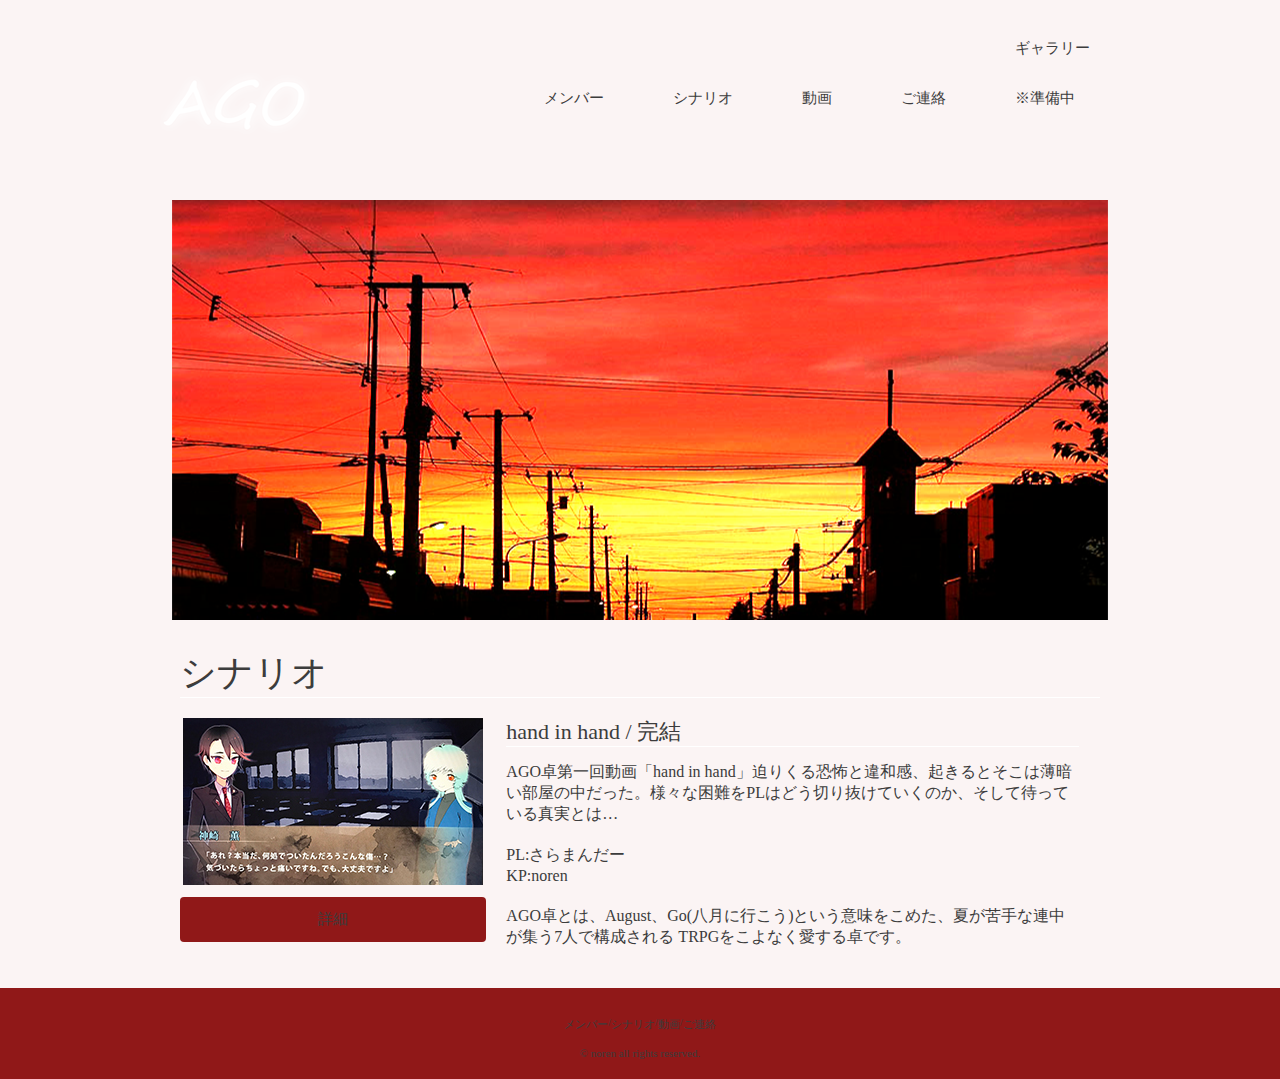
==== index.html @ 31bbcce8 "index修正" ====
<!DOCTYPE html>
<html lang="ja">

<head>
  <meta charset="UTF-8">

  <title>AGO</title>
  <meta name="description" content="AGO">
  <meta name="robots" content="index,follow">
  <meta name="viewport" content="width=device-width,initial-scale=1.0,minimum-scale=1.0">

  <link rel="stylesheet" type="text/css" media="screen" href="/css/normalize.css">
  <link rel="stylesheet" type="text/css" media="screen" href="/css/style.css">
  <link rel="stylesheet" type="text/css" media="screen" href="/css/responsive.css">
  <link rel="icon" href="/favicon.ico">

  <script type="text/javascript" src="js/jquery-3.2.1.min.js"></script>
  <script type="text/javascript" src="js/main.js"></script>
  <script type="text/javascript">
    jQuery.noConflict();

  </script>

</head>

<body>
  <header>
    <div id="header">
     <div class="nav_bcg"></div>
      <div class="inner clearfix">
        <nav class="forPC">
          <a href="#"><img src="/images/logo.png" alt="AGO" class="logo"></a>
          <ul class="navLink">
            <li><a href="/member.html">メンバー</a></li>
            <li><img src="/images/line_tate.jpg" alt=""></li>
            <li><a href="/scenario.html">シナリオ</a></li>
            <li><img src="/images/line_tate.jpg" alt=""></li>
            <li><a href="http://www.nicovideo.jp/watch/sm31733021">動画</a></li>
            <li><img src="/images/line_tate.jpg" alt=""></li>
            <li><a href="https://twitter.com/noren_ku">ご連絡</a></li>
            <li><img src="/images/line_tate.jpg" alt=""></li>
            <li><a href="/gallery.html">ギャラリー<br>※準備中</a></li>
          </ul>
        </nav>
        <nav class="forSP">
          <a href="#"><img src="/images/logo.png" alt="AGO" class="logo"></a>
          <span class="menuButton"><img src="/images/menu.png" alt=""></span>
          <ul class="navLink_sp">
            <li><a href="/member.html">メンバー</a></li>
            <li><a href="/scenario.html">シナリオ</a></li>
            <li><a href="http://www.nicovideo.jp/watch/sm31733021">動画</a></li>
            <li><a href="https://twitter.com/noren_ku">ご連絡</a></li>
            <li><a href="/gallery.html">ギャラリー<br>※準備中</a></li>
          </ul>
        </nav>
      </div>
    </div>
  </header>

  <section class="rwd_wrapper">
    <div class="mainVisual">
      <div class="inner">

      </div>
    </div>
    <section class="mainContents">
      <div class="wrapper">
        <h1 class="h1title">シナリオ</h1>
        <section>
          <div class="columns three">
            <div class="column mb20">
              <p class="centering mb10"><img src="/images/top/thumbnail.jpg" alt="" class="imgSize_ajust"></p>
              <div class="linkButton red">
                <a href="/scenario.html"><span>詳細</span></a>
              </div>
            </div>
            <div class="column2">
              <div class="inner">
                <h2 class="h2title">hand in hand / 完結</h2>
                <p class="text">AGO卓第一回動画「hand in hand」迫りくる恐怖と違和感、起きるとそこは薄暗い部屋の中だった。様々な困難をPLはどう切り抜けていくのか、そして待っている真実とは…</p>
                <p class="text">
                  PL:さらまんだー<br> KP:noren
                </p>
                <p class="text">
                  AGO卓とは、August、Go(八月に行こう)という意味をこめた、夏が苦手な連中が集う7人で構成される TRPGをこよなく愛する卓です。
                </p>
              </div>
            </div>
          </div>
        </section>
      </div>
    </section>
  </section>

  <footer id="footer">
    <div class="inner clearfix">
      <ul class="footerNav">
        <li><a href="/member.html">メンバー</a><span class="forPC">/</span></li><!--
        --><li><a href="/scenario.html">シナリオ</a><span class="forPC">/</span></li><!--
        --><li><a href="http://www.nicovideo.jp/watch/sm31733021">動画</a><span class="forPC">/</span></li><!--
        --><li><a href="https://twitter.com/noren_ku">ご連絡</a></li>
      </ul>
    </div>
    <p class="copyright">© noren all rights reserved.</p>
  </footer>

</body>

</html>
---- css/style.css ----
/*----------------
  reset
-----------------*/

html, body, div, span, applet, object, iframe,
h1, h2, h3, h4, h5, h6, p, blockquote, pre,
a, abbr, acronym, address, big, cite, code,
del, dfn, em, img, ins, kbd, q, s, samp,
small, strike, strong, sub, sup, tt, var,
b, u, i, center,
dl, dt, dd, ol, ul, li,
fieldset, form, label, legend,
table, caption, tbody, tfoot, thead, tr, th, td,
article, aside, canvas, details, embed, 
figure, figcaption, footer, header, hgroup, 
menu, nav, output, ruby, section, summary,
time, mark, audio, video {
margin: 0;
padding: 0;
border: 0;
font-size: 100%;
font: inherit;
vertical-align: baseline;
}
html {
  font-size: 62.5%;
}
/* HTML5 display-role reset for older browsers */
article, aside, details, figcaption, figure, 
footer, header, hgroup, menu, nav, section {
display: block;
}
body {
line-height: 1;
font-family: serif, "游ゴシック体", "Yu Gothic", YuGothic,'Quicksand',"ヒラギノ角ゴシック Pro", "Hiragino Kaku Gothic Pro", 'メイリオ', Meiryo, sans-serif;
}
ol, ul {
list-style: none;
}
blockquote, q {
quotes: none;
}
blockquote:before, blockquote:after,
q:before, q:after {
content: '';
content: none;
}
table {
border-collapse: collapse;
border-spacing: 0;
}


/*----------------
  layout
-----------------*/

.wrapper {
  max-width: 960px;
  width: 100%;
  margin: 0 auto;
  box-sizing: border-box;
  padding: 0 20px ;
}

.inner {
  box-sizing: border-box;
  padding: 0 20px;
}

.columns:after {
  content: "";
  display: block; 
  height: 0; 
  clear: both;
}

.columns .column.right {
  float: right!important;
}

.columns.two .column {
  width: 50%;
  float: left;
}

.columns.three .column {
  width: 33.3%;
  float: left;
}

.columns.three .column2 {
  width: 66.6%;
  float: left;
}

.clearfix:after {
  content: "";
  display: block; 
  height: 0; 
  clear: both;
}

.imgSize_ajust {
  max-width: 100%;
  width: auto;
  height: auto;
}
.centering {
  text-align: center;
}

.forSP {
  display: none;
}

/*----------------
  object
-----------------*/

body {
  background-color: #FBF4F4;
}

#header {
  height: 200px;
  line-height: 200px;
}

#header .inner {
  max-width: 960px;
  width: 100%;
  margin: 0 auto;
  padding: 0;
  z-index: 2;
}

#header .logo {
  display: inline-block;
  vertical-align: middle;
}

#header .navLink {
  float: right;
  box-sizing: border-box;
}

#header .navLink li {
  display: inline-block;
  height: 50px;
  line-height: 50px;
  margin-left: 2px;
}

#header .navLink li a {
  display: block;
  vertical-align: middle;
  color: #3c3c3c;
  background-color: #FBF4F4;
  font-size: 1.5rem;
  text-decoration: none;
  padding: 0 30px;
}

#header .navLink li a:hover {
  background-color: #9a0000;
}

.mainContents {
  background-color: #FBF4F4;
  color: #3c3c3c;
  padding-bottom: 20px;
}

.mainVisual {
  background-color: #FBF4F4;
  background-image: url("/images/yuuhi.png");
  background-position: 50% 50%;
  background-repeat: no-repeat;
  height: 420px;
}

.h1title {
  color: #3c3c3c;
  font-size: 3.6rem;
  line-height: 1.3;
  border-bottom: 1px solid #fff;
  padding-top: 20px;
  margin-top: 10px;
  margin-bottom: 20px;
}
.h2title {
  color: #3c3c3c;
  font-size: 2.2rem;
  line-height: 1.3;
  font-weight: 400;
  border-bottom: 1px solid #fff;
  margin-bottom: 15px;
}

.h3title {
  color: #3c3c3c;
  font-size: 1.8rem;
  line-height: 1.3;
  font-weight: 400;
  border-bottom: 1px solid #fff;
  margin-bottom: 10px;
}

.redText {
  color: #901818;
}

.status {
  font-size: 1.6rem;
  line-height: 1.3;
  padding-top: 10px;
  margin-bottom: 30px;
}

.scenario_img {
  height: 300px;
  line-height: 300px;
  text-align: center;
}

.scenario_img img {
  vertical-align: middle;
}

.scenario_area {
  margin-bottom: 80px;
}

.scenario_heading {
  font-size: 2.2rem;
  margin-bottom: 40px;
}

.linkButton {
  width: 100%;
  border-radius: 4px;
  font-size: 1.5rem;
  text-align: center;
}

.linkButton a {
  display: block;
  height: 45px;
  line-height: 45px;
  text-decoration: none;
}

.linkButton.red {
  background: #901818;
}

.linkButton.red:hover {
  background: #9a0000;
  transition-duration: 0.2s;
}

.linkButton.red a {
  color: #3c3c3c;
}

.text {
  font-size: 1.6rem;
  margin-bottom: 20px;
  line-height: 1.3;
}

.AGOmember {
  margin-top: 50px;
}

.pageTop {
  text-align: right;
}

#footer {
  background-color: #901818;
  padding-top: 20px;
}

#footer .footerNav {
  text-align: center;
}

#footer .footerNav li {
  display: inline-block;
  height: 30px;
  line-height: 30px;
  color: #3c3c3c;
}

#footer .footerNav li a {
  display: inline-block;
  vertical-align: middle;
  color: #3c3c3c;
  font-size: 1.1rem;
  text-decoration: none;
}

.copyright {
  color: #3c3c3c;
  text-align: center;
  font-size: 1.1rem;
  padding-top: 10px;
  padding-bottom: 20px;
}


/*----------------
  utility
-----------------*/
.mt0 {
  margin-top: 0 !important;
}

.mt10 {
  margin-top: 10px !important;
}

.mt20 {
  margin-top: 20px !important;
}

.mb0 {
  margin-bottom: 0 !important;
}

.mb10 {
  margin-bottom: 10px!important;
}

.mb20 {
  margin-bottom: 20px!important;
}

.pt0 {
  padding-top: 0 !important;
}

.pt10 {
  padding-top: 10px !important;
}
.pt20 {
  padding-top: 20px !important;
}
---- css/responsive.css ----
@media screen and (max-width: 768px) {
  .columns.two .column,
  .columns.three .column,
  .columns.three .column2 {
    width: 100%;
    float: none;
  }
  .columns .inner {
    padding: 0;
  }
  .forPC {
    display: none
  }
  .forSP {
    display: block;
  }
  .centering_sp {
    text-align: center;
  }
  #header {
    height: 150px;
    line-height: 150px;
  }
  #header .inner {
    position: relative;
    z-index: 3;
  }
  #header nav.forSP {
    width: 100%;
  }
  #header nav.forSP li a {
    line-height: 3rem;
  }
  .menuButton {
    float: right;
  }
  .menuButton img {
    vertical-align: middle;
  }
  .nav_bcg {
    display: none;
    position: fixed;
    width: 100%;
    height: 100%;
    background-color: rgba(0, 0, 0, 0.7);
    z-index: 2;
  }
  .navLink_sp {
    display: none;
    background-color: #7d0000;
    position: absolute;
    top : 150px;
    right: 0;
    width: 200px;
  }
  .navLink_sp li a {
    display: block;
    color: #fff;
    text-decoration: none;
    padding: 10px;
    font-size: 1.4rem;
    border-top: 1px solid rgba(255, 255, 255, 0.5);
  }
  .navLink_sp li a:hover {
    background: #9a0000;
    transition-duration: 0.2s;
  }
  .linkButton {
    width: 90%;
    margin: 0 auto;
  }
  .AGOmember .text {
    text-align: center;
    padding: 0 2rem;
  }
  #footer {
    background-color: #000;
  }
  #footer .footerNav {
    float: none;
  }
  #footer .footerNav li {
    text-align: center;
    font-size: 1.3rem;
    background-color: #7d0000;
    border-radius: 2px;
    width: 100%;
    margin-bottom: 2px;
  }
  #footer .footerNav li a:hover {
    background: #9a0000;
    transition-duration: 0.2s;
  }
  .copyright {
    padding-top: 20px;
  }
}
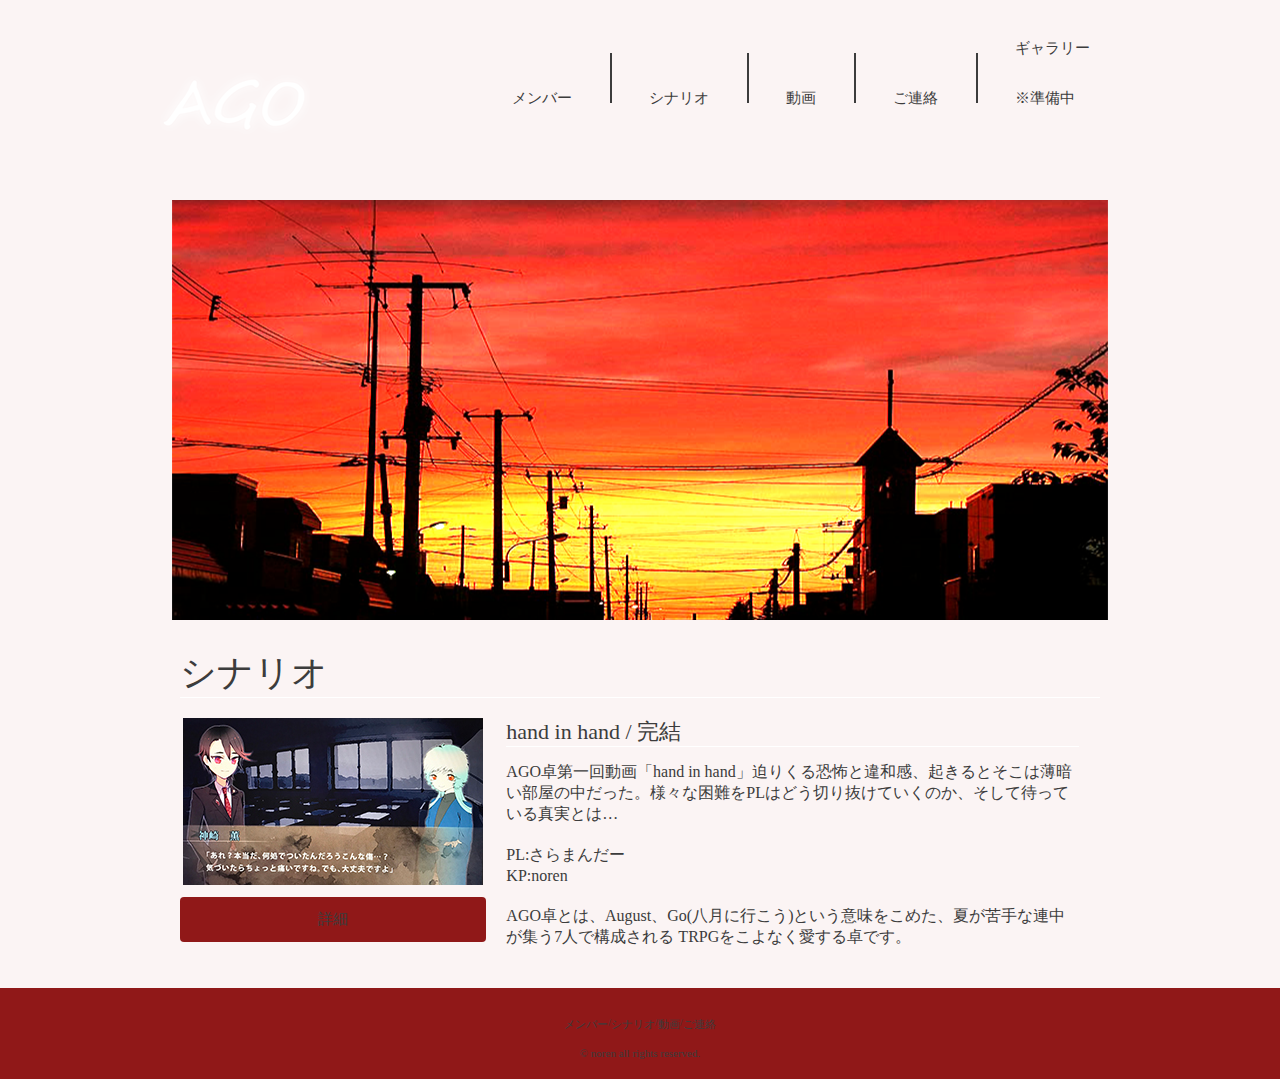
==== commit 55496f82: "ファイル名修正" ====
--- a/index.html
+++ b/index.html
@@ -32,13 +32,13 @@
           <a href="#"><img src="/images/logo.png" alt="AGO" class="logo"></a>
           <ul class="navLink">
             <li><a href="/member.html">メンバー</a></li>
-            <li><img src="/images/line_tate.jpg" alt=""></li>
+            <li><img src="/images/line_tate.png" alt=""></li>
             <li><a href="/scenario.html">シナリオ</a></li>
-            <li><img src="/images/line_tate.jpg" alt=""></li>
+            <li><img src="/images/line_tate.png" alt=""></li>
             <li><a href="http://www.nicovideo.jp/watch/sm31733021">動画</a></li>
-            <li><img src="/images/line_tate.jpg" alt=""></li>
+            <li><img src="/images/line_tate.png" alt=""></li>
             <li><a href="https://twitter.com/noren_ku">ご連絡</a></li>
-            <li><img src="/images/line_tate.jpg" alt=""></li>
+            <li><img src="/images/line_tate.png" alt=""></li>
             <li><a href="/gallery.html">ギャラリー<br>※準備中</a></li>
           </ul>
         </nav>
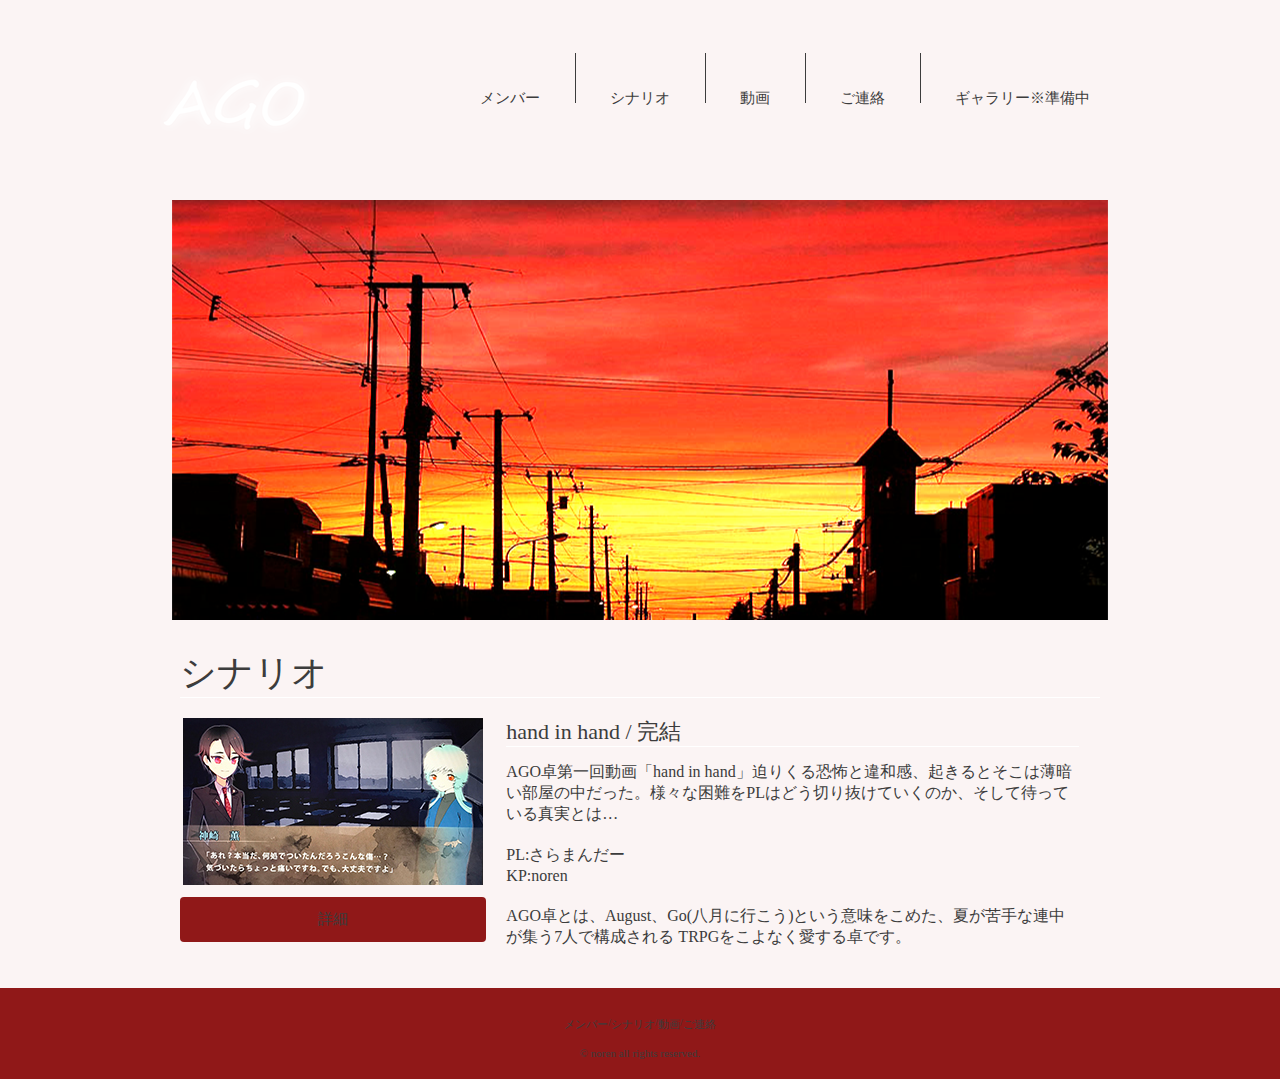
==== commit ba68f446: "ヘッダー修正" ====
--- a/index.html
+++ b/index.html
@@ -39,7 +39,7 @@
             <li><img src="/images/line_tate.png" alt=""></li>
             <li><a href="https://twitter.com/noren_ku">ご連絡</a></li>
             <li><img src="/images/line_tate.png" alt=""></li>
-            <li><a href="/gallery.html">ギャラリー<br>※準備中</a></li>
+            <li><a href="/gallery.html">ギャラリー※準備中</a></li>
           </ul>
         </nav>
         <nav class="forSP">
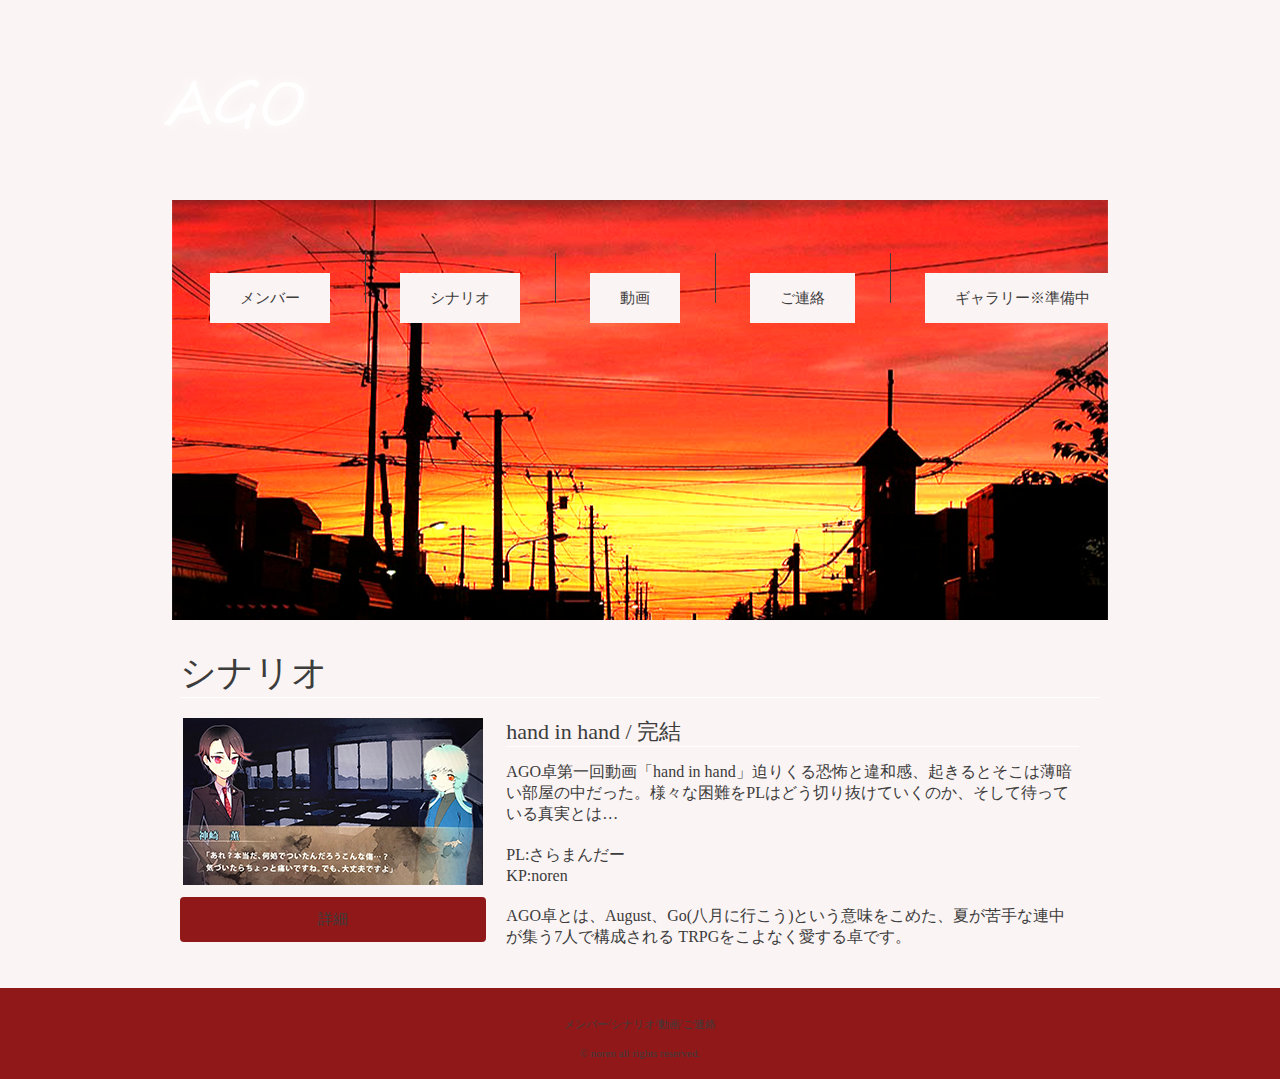
==== commit d38971b9: "ヘッダー修正2" ====
--- a/index.html
+++ b/index.html
@@ -32,13 +32,13 @@
           <a href="#"><img src="/images/logo.png" alt="AGO" class="logo"></a>
           <ul class="navLink">
             <li><a href="/member.html">メンバー</a></li>
-            <li><img src="/images/line_tate.png" alt=""></li>
+            <li><img class="header_line" src="/images/line_tate.png" alt=""></li>
             <li><a href="/scenario.html">シナリオ</a></li>
-            <li><img src="/images/line_tate.png" alt=""></li>
+            <li><img class="header_line" src="/images/line_tate.png" alt=""></li>
             <li><a href="http://www.nicovideo.jp/watch/sm31733021">動画</a></li>
-            <li><img src="/images/line_tate.png" alt=""></li>
+            <li><img class="header_line" src="/images/line_tate.png" alt=""></li>
             <li><a href="https://twitter.com/noren_ku">ご連絡</a></li>
-            <li><img src="/images/line_tate.png" alt=""></li>
+            <li><img class="header_line" src="/images/line_tate.png" alt=""></li>
             <li><a href="/gallery.html">ギャラリー※準備中</a></li>
           </ul>
         </nav>
--- a/css/style.css
+++ b/css/style.css
@@ -166,6 +166,10 @@
   background-color: #9a0000;
 }
 
+.header_line {
+  padding: 0 30px;
+}
+
 .mainContents {
   background-color: #FBF4F4;
   color: #3c3c3c;
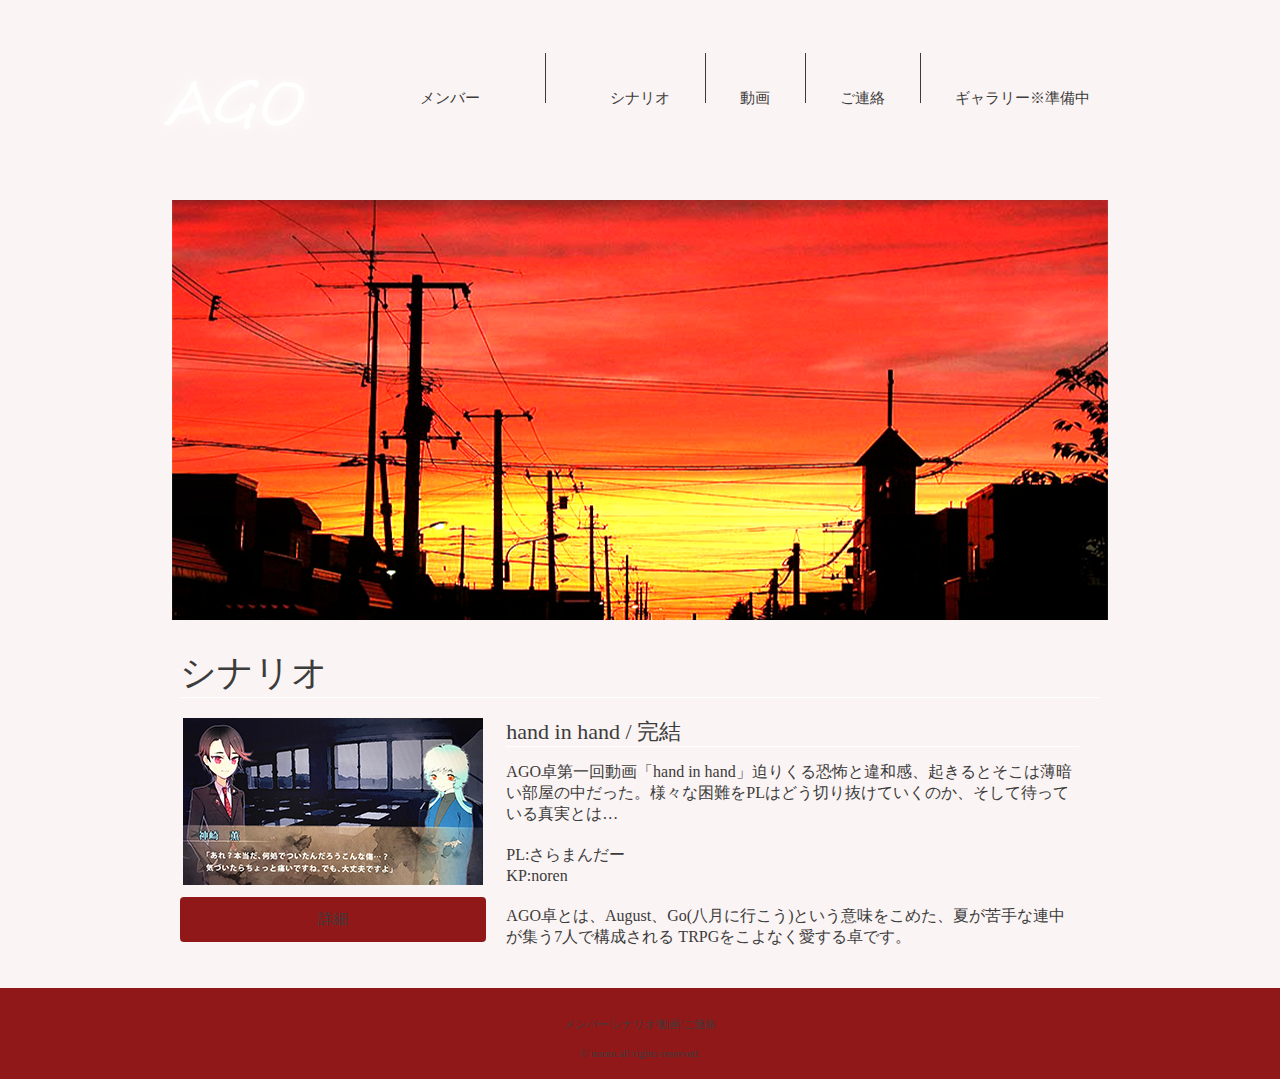
==== commit 3c4aae85: "修正" ====
--- a/index.html
+++ b/index.html
@@ -32,7 +32,7 @@
           <a href="#"><img src="/images/logo.png" alt="AGO" class="logo"></a>
           <ul class="navLink">
             <li><a href="/member.html">メンバー</a></li>
-            <li><img class="header_line" src="/images/line_tate.png" alt=""></li>
+            <li><a><img class="header_line" src="/images/line_tate.png" alt=""></a></li>
             <li><a href="/scenario.html">シナリオ</a></li>
             <li><img class="header_line" src="/images/line_tate.png" alt=""></li>
             <li><a href="http://www.nicovideo.jp/watch/sm31733021">動画</a></li>
--- a/css/style.css
+++ b/css/style.css
@@ -166,10 +166,6 @@
   background-color: #9a0000;
 }
 
-.header_line {
-  padding: 0 30px;
-}
-
 .mainContents {
   background-color: #FBF4F4;
   color: #3c3c3c;
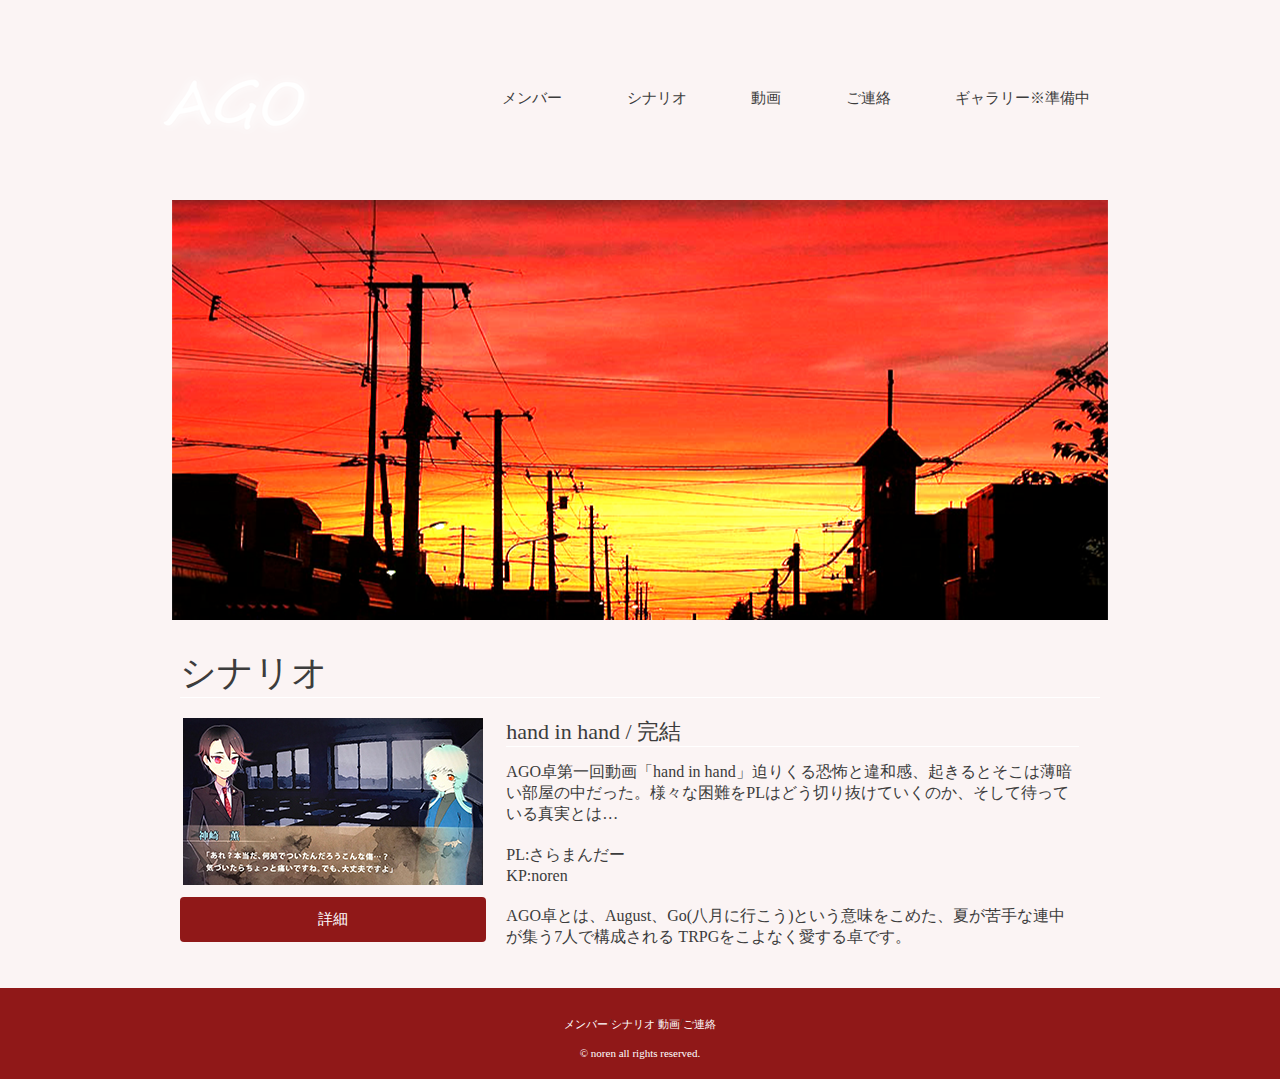
==== commit 6a7e514a: "文字色、ヘッダー修正" ====
--- a/index.html
+++ b/index.html
@@ -32,13 +32,9 @@
           <a href="#"><img src="/images/logo.png" alt="AGO" class="logo"></a>
           <ul class="navLink">
             <li><a href="/member.html">メンバー</a></li>
-            <li><a><img class="header_line" src="/images/line_tate.png" alt=""></a></li>
             <li><a href="/scenario.html">シナリオ</a></li>
-            <li><img class="header_line" src="/images/line_tate.png" alt=""></li>
             <li><a href="http://www.nicovideo.jp/watch/sm31733021">動画</a></li>
-            <li><img class="header_line" src="/images/line_tate.png" alt=""></li>
             <li><a href="https://twitter.com/noren_ku">ご連絡</a></li>
-            <li><img class="header_line" src="/images/line_tate.png" alt=""></li>
             <li><a href="/gallery.html">ギャラリー※準備中</a></li>
           </ul>
         </nav>
--- a/css/style.css
+++ b/css/style.css
@@ -172,6 +172,7 @@
   padding-bottom: 20px;
 }
 
+
 .mainVisual {
   background-color: #FBF4F4;
   background-image: url("/images/yuuhi.png");
@@ -261,7 +262,7 @@
 }
 
 .linkButton.red a {
-  color: #3c3c3c;
+  color: #ffffff;
 }
 
 .text {
@@ -297,13 +298,13 @@
 #footer .footerNav li a {
   display: inline-block;
   vertical-align: middle;
-  color: #3c3c3c;
+  color: #ffffff;
   font-size: 1.1rem;
   text-decoration: none;
 }
 
 .copyright {
-  color: #3c3c3c;
+  color: #ffffff;
   text-align: center;
   font-size: 1.1rem;
   padding-top: 10px;
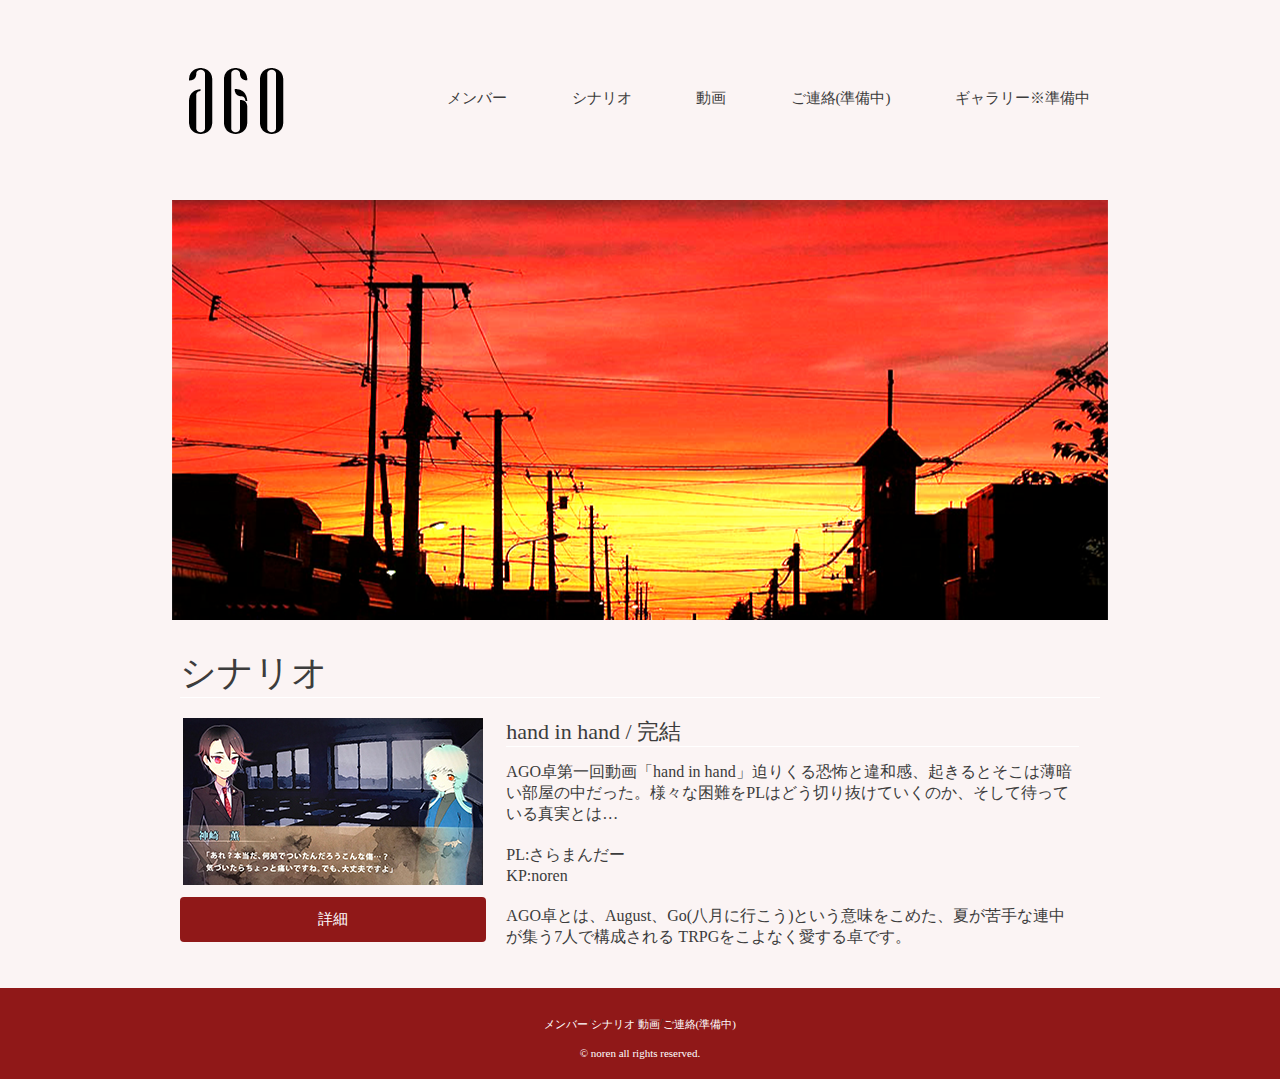
==== commit 30295cc4: "連絡先修正" ====
--- a/index.html
+++ b/index.html
@@ -33,8 +33,8 @@
           <ul class="navLink">
             <li><a href="/member.html">メンバー</a></li>
             <li><a href="/scenario.html">シナリオ</a></li>
-            <li><a href="http://www.nicovideo.jp/watch/sm31733021">動画</a></li>
-            <li><a href="https://twitter.com/noren_ku">ご連絡</a></li>
+            <li><a href="http://www.nicovideo.jp/watch/sm31733021" target="blank">動画</a></li>
+            <li><a href="#" target="blank">ご連絡(準備中)</a></li>
             <li><a href="/gallery.html">ギャラリー※準備中</a></li>
           </ul>
         </nav>
@@ -44,8 +44,8 @@
           <ul class="navLink_sp">
             <li><a href="/member.html">メンバー</a></li>
             <li><a href="/scenario.html">シナリオ</a></li>
-            <li><a href="http://www.nicovideo.jp/watch/sm31733021">動画</a></li>
-            <li><a href="https://twitter.com/noren_ku">ご連絡</a></li>
+            <li><a href="http://www.nicovideo.jp/watch/sm31733021" target="blank">動画</a></li>
+            <li><a href="#" target="blank">ご連絡(準備中)</a></li>
             <li><a href="/gallery.html">ギャラリー<br>※準備中</a></li>
           </ul>
         </nav>
@@ -93,8 +93,8 @@
       <ul class="footerNav">
         <li><a href="/member.html">メンバー</a><span class="forPC">/</span></li><!--
         --><li><a href="/scenario.html">シナリオ</a><span class="forPC">/</span></li><!--
-        --><li><a href="http://www.nicovideo.jp/watch/sm31733021">動画</a><span class="forPC">/</span></li><!--
-        --><li><a href="https://twitter.com/noren_ku">ご連絡</a></li>
+        --><li><a href="http://www.nicovideo.jp/watch/sm31733021" target="blank">動画</a><span class="forPC">/</span></li><!--
+        --><li><a href="#" target="blank">ご連絡(準備中)</a></li>
       </ul>
     </div>
     <p class="copyright">© noren all rights reserved.</p>
